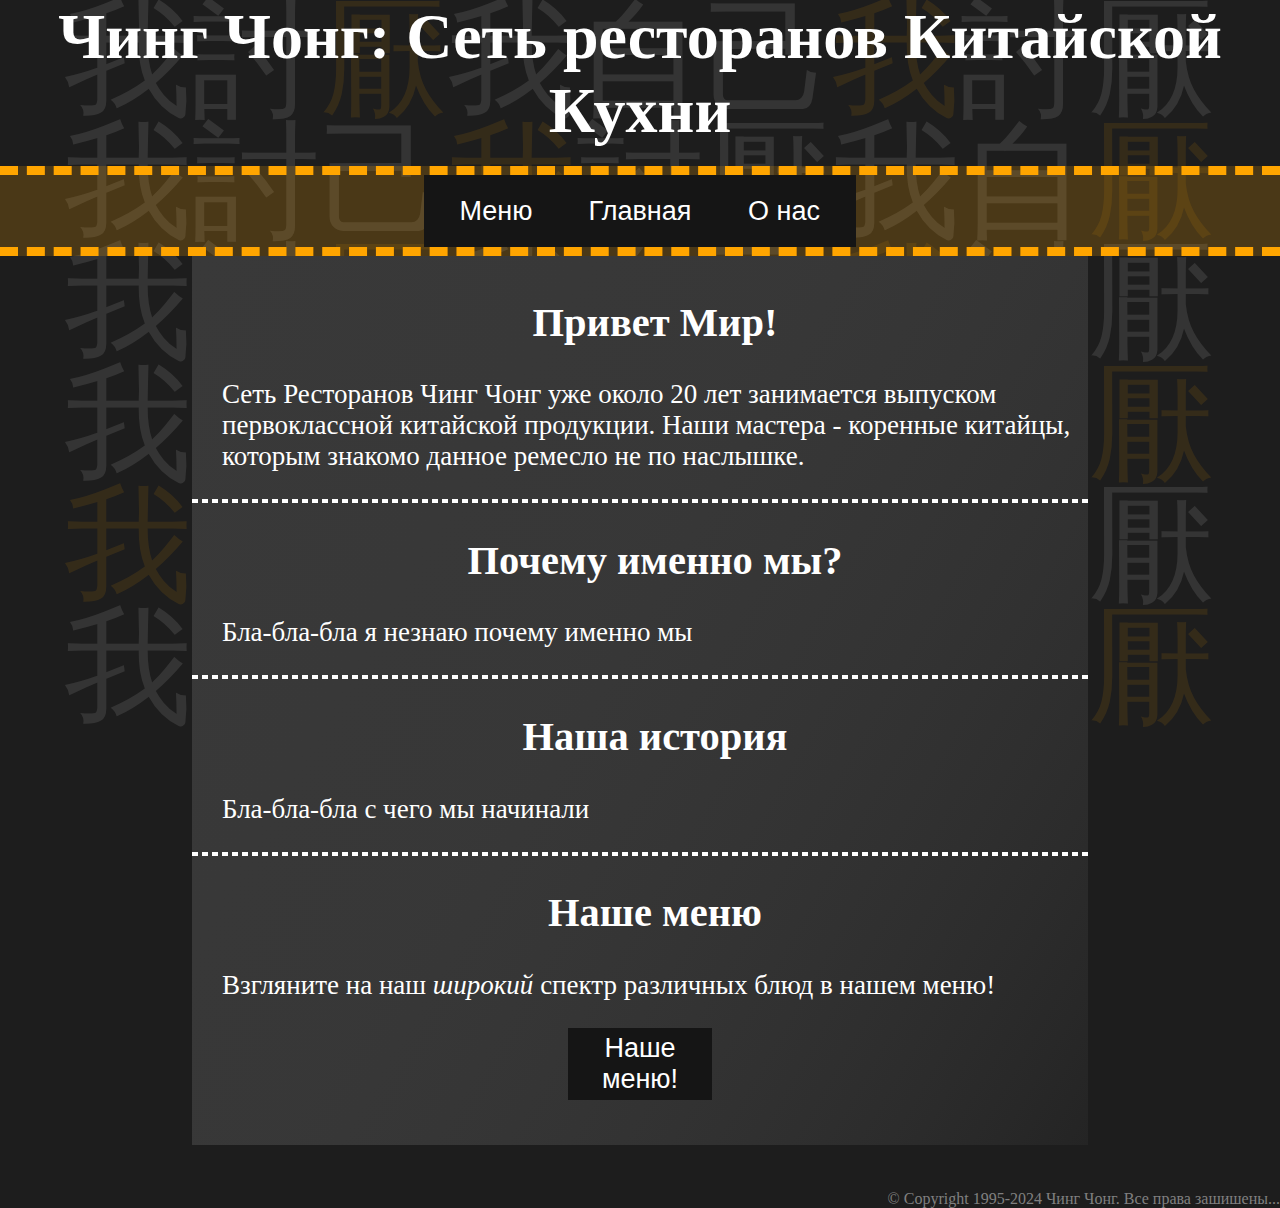
==== index.html @ 1510188a "init" ====
<!DOCTYPE html>
<html>
  <head>
    <title>Чинг Чонг</title>
    <link rel="stylesheet" href="css/main.css">

    <meta name="author" content="Bondarchuk D., Cherchenko A.">
  </head>

  <body> 
    <header id="header">
      <p id="bg">我討<span class="orange">厭</span>我自己<span class="orange">我</span>討厭
        我討己<span class="orange">我</span>討厭我自<span class="orange">厭</span>
        我討<span class="orange">厭</span>我自己<span class="orange">我</span>討厭
        我討己<span class="orange">我</span>討厭我自<span class="orange">厭</span>
        <span class="orange">我</span>討<span class="orange">厭</span>我自己<span class="orange">我</span>討厭
        我討己<span class="orange">我</span>討厭我自<span class="orange">厭</span>
      </p>
      <h1 id="title">Чинг Чонг: Сеть ресторанов Китайской Кухни</h1>
      <!-- Панель навигации -->
      <div id="navmenu">
        <button class="navbutton">Меню</button>
        <button class="navbutton">Главная</button>
        <button class="navbutton">О нас</button>
      </div>
    </header>
    <main>
      <!-- Это может пригодится позже
      <aside id="sidebar">
        <div class="mini panel">
          <ul class="menu">
            <li><a href="https://wardley.org/index.html" class="hot" title="Andy Wardley's Home Page: Web Architect, Kite Designer, Board Rider" onmouseover="hint_here('Andy Wardley\'s Home Page', 'Web Architect, Kite Designer, Board Rider')" onmouseout="unhint()">Home</a></li>
            <li><a href="https://wardley.org/about.html" title="About Andy Wardley: The man behind the longboard" onmouseover="hint_link('About Andy Wardley', 'The man behind the longboard')" onmouseout="unhint()">About</a></li>
            <li><a href="https://wardley.org/computers/index.html" title="Computers: Work and Play With Computers" onmouseover="hint_link('Computers', 'Work and Play With Computers')" onmouseout="unhint()">Computers</a></li>
          </ul>
        </div>
      </aside>
      -->
      
      <article id="content">
        <!-- Секции -->
        <section class="section" id="About_Me">
          <h2 class="sectionName">Привет Мир!</h2>     

          <p> Сеть Ресторанов Чинг Чонг уже около 20 лет занимается
            выпуском первоклассной китайской продукции. Наши мастера - коренные китайцы,
            которым знакомо данное ремесло не по наслышке.
          </p>
        
        </section>
        
	      <hr>

        
        <section class="section">
          <h2 class="sectionName">Почему именно мы?</h2>


          <p>Бла-бла-бла я незнаю почему именно мы</p>

        </section>

        <hr>
      
        <section class="section">
          <h2 class="sectionName">Наша история</h2>


          <p>Бла-бла-бла с чего мы начинали</p>

        </section>

        <hr>

        <section class="section">
          <h2 class="sectionName">Наше меню</h2>


          <p>Взгляните на наш <i>широкий</i> спектр различных блюд в нашем меню!</p>
          <div id = "menubutton"><button class="navbutton">Наше меню!</button></div>

        </section>

      </article>
    </main>


    <footer>
      © Copyright 1995-2024 Чинг Чонг.  Все права зашишены...
    </footer>

</body>
</html>
---- css/main.css ----
/* Теги */

body {
    background-color: #1d1d1d;
    margin: 0px;
}

hr {
    border-width: 2px;
    margin-top: 25px;
    margin-bottom: 25px;
    border-style: dashed;
    color: white;
}

footer {
    margin-top: 5vh;
    color: gray;
    float:right
}


/* Айди */
#content {
    padding-top: 1vh;
    background: linear-gradient(120deg, #393939, 80%, #242424);
    margin-left: 15vw;
    margin-right: 15vw;  
}

#bg {
    position: absolute;
    max-width:fit-content;
    text-align: center;
    margin: 0;
    font-size: 10vw;
    color: white;
    opacity: 10%;
    z-index: -1;
    line-height: 95%;
}
#title {
    text-align: center;
    color: white;
    margin:0;
    margin-bottom: 2vh;
    font-size: 5vi;
    min-width: 72px;
}

#navmenu {
    width: 100%;
    display: flex;

    justify-content: center;
    align-items: center;
    background-color: rgba(255, 166, 0, 0.2);
    border-bottom:1vh orange dashed;
    border-top:1vh orange dashed;
}

#menubutton {
    margin-left: -30px;
    display: flex;
    justify-content: center;
    align-items: center;
    padding-bottom: 5vh;
}


/* Классы */
.navbutton {
    height: 72px;
    width: 144px;
    font-size: 3vh;
    background-color: #151515;
    color: white;
    border: 0px;
}

.sectionName {
    color:white;
    text-align: center;
}

.section {
    color:white;
    font-size: 3vh;
    padding-left: 30px;

}

.orange {
    color:orange;
}

.navbutton:hover {
    background-color: #282828; 
    animation: ButtonHover 0.4s 1 forwards;
}
/* Анимация кнопки при наведении мышкой */
@keyframes ButtonHover {
    to {
        color: orange;
    }
}
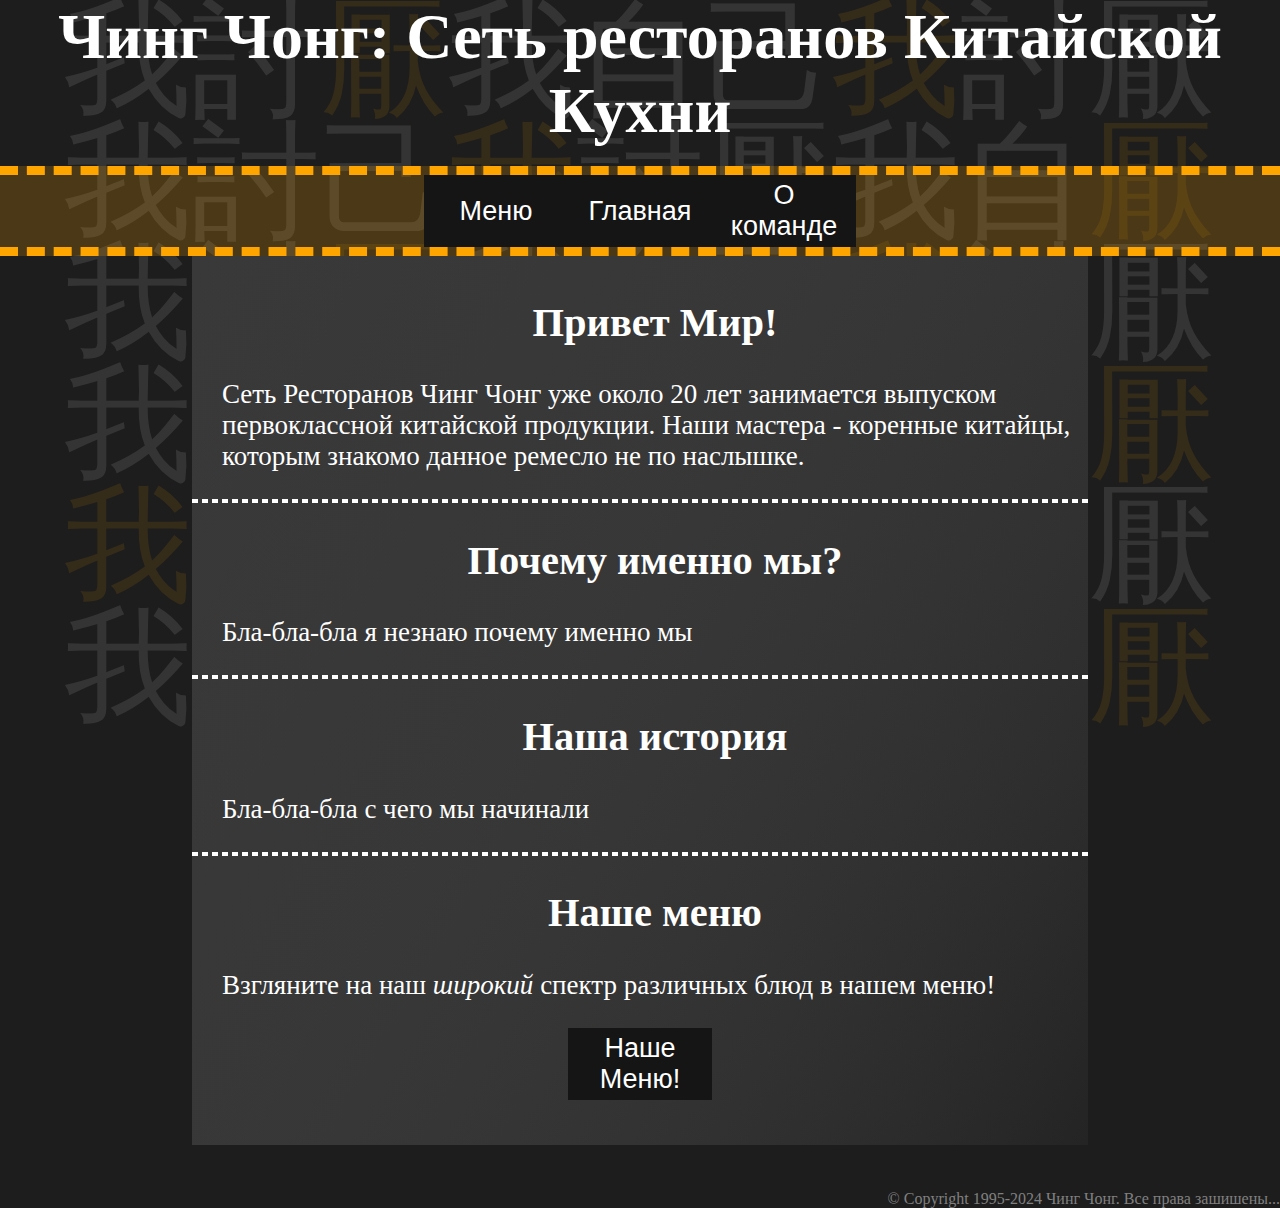
==== commit c4dfdb1c: "Начала работы над остальными страницами" ====
--- a/index.html
+++ b/index.html
@@ -19,23 +19,12 @@
       <h1 id="title">Чинг Чонг: Сеть ресторанов Китайской Кухни</h1>
       <!-- Панель навигации -->
       <div id="navmenu">
-        <button class="navbutton">Меню</button>
-        <button class="navbutton">Главная</button>
-        <button class="navbutton">О нас</button>
+        <a href="menu.html"><button class="navbutton">Меню</button></a>
+        <a href="index.html"><button class="navbutton">Главная</button></a>
+        <a href="contacts.html"><button class="navbutton">О команде</button></a>
       </div>
     </header>
     <main>
-      <!-- Это может пригодится позже
-      <aside id="sidebar">
-        <div class="mini panel">
-          <ul class="menu">
-            <li><a href="https://wardley.org/index.html" class="hot" title="Andy Wardley's Home Page: Web Architect, Kite Designer, Board Rider" onmouseover="hint_here('Andy Wardley\'s Home Page', 'Web Architect, Kite Designer, Board Rider')" onmouseout="unhint()">Home</a></li>
-            <li><a href="https://wardley.org/about.html" title="About Andy Wardley: The man behind the longboard" onmouseover="hint_link('About Andy Wardley', 'The man behind the longboard')" onmouseout="unhint()">About</a></li>
-            <li><a href="https://wardley.org/computers/index.html" title="Computers: Work and Play With Computers" onmouseover="hint_link('Computers', 'Work and Play With Computers')" onmouseout="unhint()">Computers</a></li>
-          </ul>
-        </div>
-      </aside>
-      -->
       
       <article id="content">
         <!-- Секции -->
@@ -77,7 +66,9 @@
 
 
           <p>Взгляните на наш <i>широкий</i> спектр различных блюд в нашем меню!</p>
-          <div id = "menubutton"><button class="navbutton">Наше меню!</button></div>
+          <div id = "menubutton">
+            <a href="menu.html"><button class="navbutton">Наше Меню!</button></a>
+          </div>
 
         </section>
 
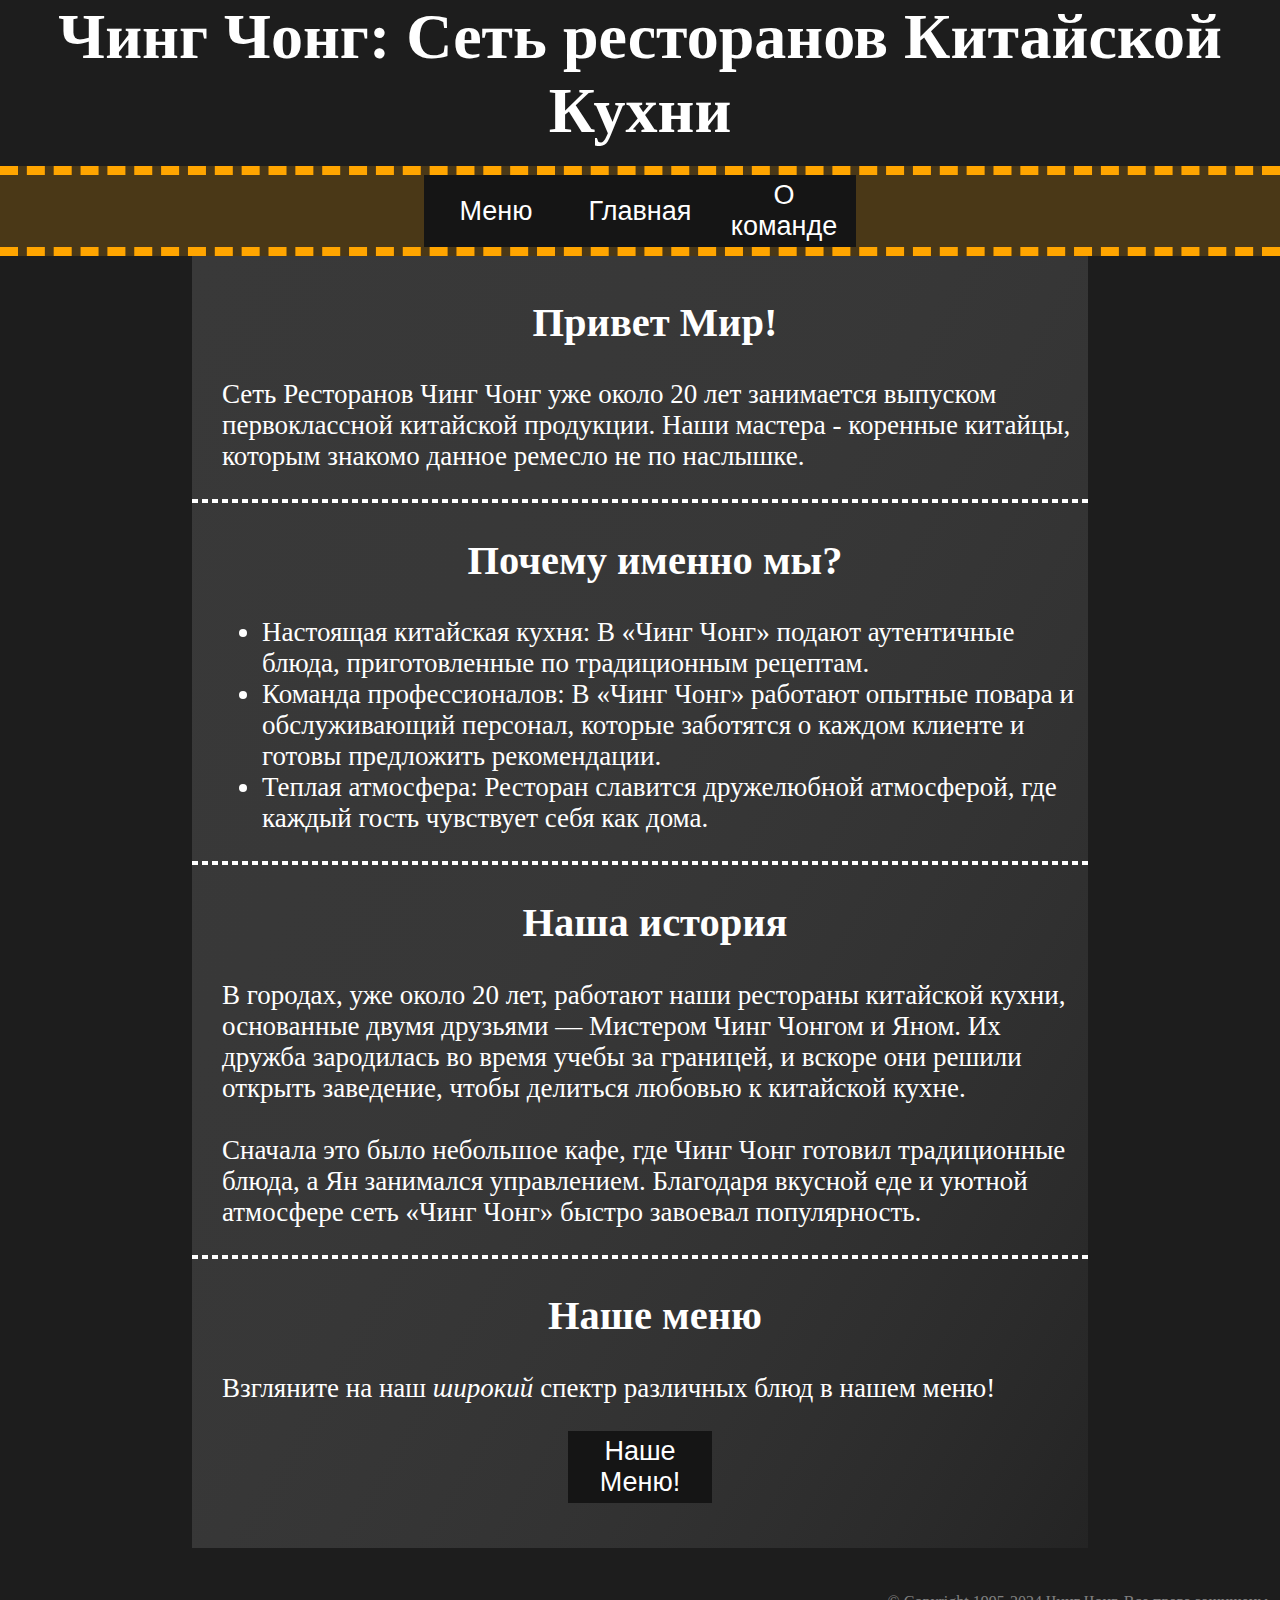
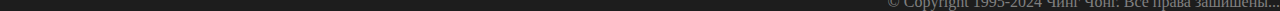
==== commit 30b5f333: "Полировка + Адаптивность (Finale)" ====
--- a/index.html
+++ b/index.html
@@ -3,26 +3,19 @@
   <head>
     <title>Чинг Чонг</title>
     <link rel="stylesheet" href="css/main.css">
-
+    <meta charset="utf-8">
     <meta name="author" content="Bondarchuk D., Cherchenko A.">
   </head>
 
   <body> 
     <header id="header">
-      <p id="bg">我討<span class="orange">厭</span>我自己<span class="orange">我</span>討厭
-        我討己<span class="orange">我</span>討厭我自<span class="orange">厭</span>
-        我討<span class="orange">厭</span>我自己<span class="orange">我</span>討厭
-        我討己<span class="orange">我</span>討厭我自<span class="orange">厭</span>
-        <span class="orange">我</span>討<span class="orange">厭</span>我自己<span class="orange">我</span>討厭
-        我討己<span class="orange">我</span>討厭我自<span class="orange">厭</span>
-      </p>
       <h1 id="title">Чинг Чонг: Сеть ресторанов Китайской Кухни</h1>
       <!-- Панель навигации -->
-      <div id="navmenu">
+      <nav id="navmenu">
         <a href="menu.html"><button class="navbutton">Меню</button></a>
         <a href="index.html"><button class="navbutton">Главная</button></a>
         <a href="contacts.html"><button class="navbutton">О команде</button></a>
-      </div>
+      </nav>
     </header>
     <main>
       
@@ -43,9 +36,25 @@
         
         <section class="section">
           <h2 class="sectionName">Почему именно мы?</h2>
-
-
-          <p>Бла-бла-бла я незнаю почему именно мы</p>
+          <noscript id="noscript">
+            <img width=248px src="img/cat.jpg">
+            <p>У вас выключены скрипты JS...</p>
+          </noscript>
+          <ul>
+            <li>
+              Настоящая китайская кухня: В «Чинг Чонг» подают аутентичные блюда, 
+              приготовленные по традиционным рецептам. 
+            </li>
+            <li>
+              Команда профессионалов: В «Чинг Чонг» работают опытные повара и 
+              обслуживающий персонал, которые заботятся о каждом клиенте
+              и готовы предложить рекомендации. 
+            </li>
+            <li>
+              Теплая атмосфера: Ресторан славится дружелюбной атмосферой, 
+              где каждый гость чувствует себя как дома. 
+            </li>
+          </ul>
 
         </section>
 
@@ -55,7 +64,14 @@
           <h2 class="sectionName">Наша история</h2>
 
 
-          <p>Бла-бла-бла с чего мы начинали</p>
+          <p>В городах, уже около 20 лет, работают наши рестораны китайской кухни,
+            основанные двумя друзьями — Мистером Чинг Чонгом и Яном. 
+            Их дружба зародилась во время учебы за границей, 
+            и вскоре они решили открыть заведение, чтобы делиться любовью к китайской кухне.
+            <br><br>
+            Сначала это было небольшое кафе, где Чинг Чонг готовил традиционные блюда, 
+            а Ян занимался управлением. Благодаря вкусной еде и уютной атмосфере сеть «Чинг Чонг» 
+            быстро завоевал популярность.</p>
 
         </section>
 
@@ -67,7 +83,7 @@
 
           <p>Взгляните на наш <i>широкий</i> спектр различных блюд в нашем меню!</p>
           <div id = "menubutton">
-            <a href="menu.html"><button class="navbutton">Наше Меню!</button></a>
+            <a href="menu.html"><button class="navbutton" id="articlebutton">Наше Меню!</button></a>
           </div>
 
         </section>
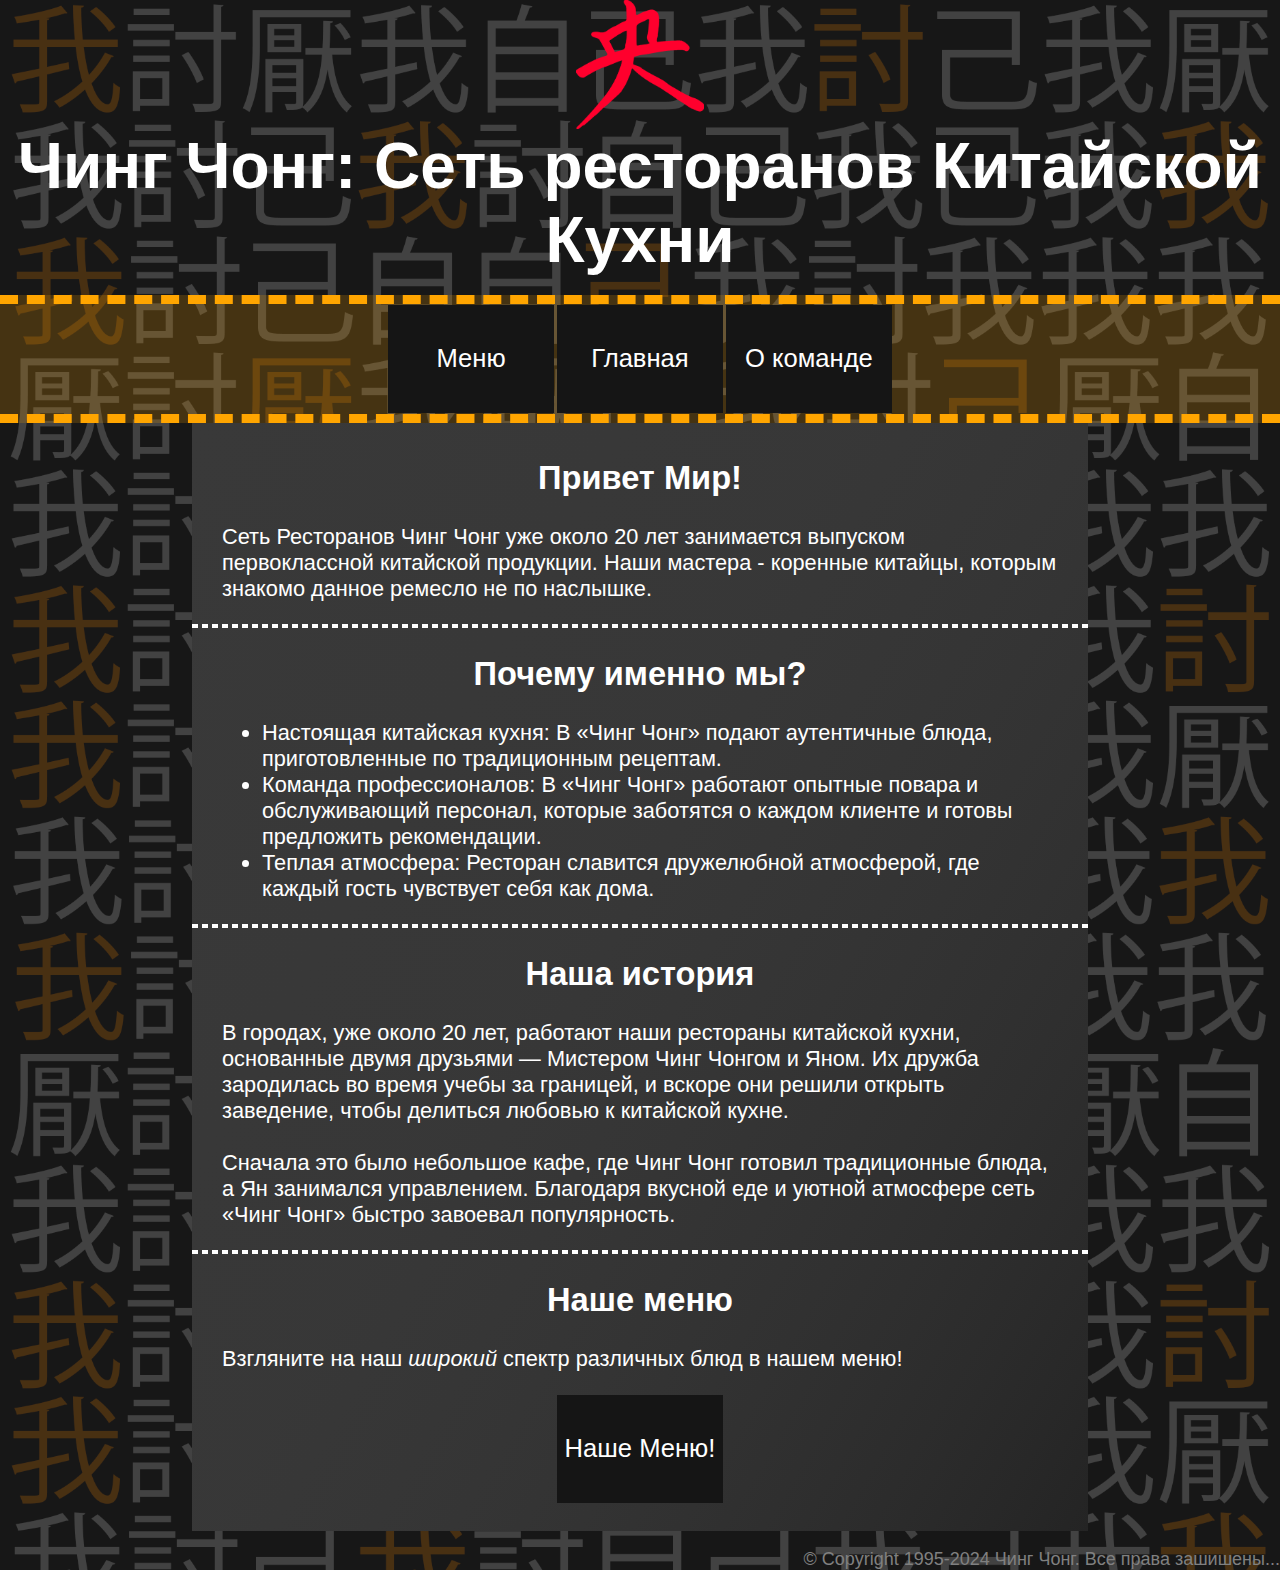
==== commit 33e0c80a: "Final Touches II" ====
--- a/index.html
+++ b/index.html
@@ -5,10 +5,14 @@
     <link rel="stylesheet" href="css/main.css">
     <meta charset="utf-8">
     <meta name="author" content="Bondarchuk D., Cherchenko A.">
+    <link rel="shortcut icon" href="img/Logo.webp">
   </head>
 
   <body> 
     <header id="header">
+      <div id="logo">
+        <img id="logoimg" src="img/Logo.webp">
+      </div>
       <h1 id="title">Чинг Чонг: Сеть ресторанов Китайской Кухни</h1>
       <!-- Панель навигации -->
       <nav id="navmenu">
@@ -21,7 +25,7 @@
       
       <article id="content">
         <!-- Секции -->
-        <section class="section" id="About_Me">
+        <section class="section">
           <h2 class="sectionName">Привет Мир!</h2>     
 
           <p> Сеть Ресторанов Чинг Чонг уже около 20 лет занимается
@@ -93,7 +97,7 @@
 
 
     <footer>
-      © Copyright 1995-2024 Чинг Чонг.  Все права зашишены...
+      &#169; Copyright 1995-2024 Чинг Чонг.  Все права зашишены...
     </footer>
 
 </body>
--- a/css/main.css
+++ b/css/main.css
@@ -1,22 +1,27 @@
 /* Теги */
-
 body {
-    background-color: #1d1d1d;
+    background-image: url("../img/Background.png");
+    background-size: 100%;
+    color:white;
     margin: 0px;
+    font-size: 1.7vw;
+    overflow-wrap: break-word;
+    font-family: 'Gill Sans', 'Gill Sans MT', Calibri, 'Trebuchet MS', sans-serif;
 }
 
 hr {
-    border-width: 2px;
-    margin-top: 25px;
-    margin-bottom: 25px;
+    border-width: .2vw;
+    margin-top: 1vh;
+    margin-bottom: 1vh;
     border-style: dashed;
     color: white;
 }
 
 footer {
-    margin-top: 5vh;
+    margin-top: 2vh;
     color: gray;
-    float:right
+    float:right;
+    font-size: 2vh;
 }
 
 
@@ -25,27 +30,16 @@
     padding-top: 1vh;
     background: linear-gradient(120deg, #393939, 80%, #242424);
     margin-left: 15vw;
-    margin-right: 15vw;  
+    margin-right: 15vw;
+    
 }
 
-#bg {
-    position: absolute;
-    max-width:fit-content;
-    text-align: center;
-    margin: 0;
-    font-size: 10vw;
-    color: white;
-    opacity: 10%;
-    z-index: -1;
-    line-height: 95%;
-}
 #title {
     text-align: center;
     color: white;
     margin:0;
     margin-bottom: 2vh;
-    font-size: 5vi;
-    min-width: 72px;
+    font-size: 5vw;
 }
 
 #navmenu {
@@ -60,47 +54,100 @@
 }
 
 #menubutton {
-    margin-left: -30px;
     display: flex;
     justify-content: center;
     align-items: center;
-    padding-bottom: 5vh;
+    padding-bottom: 3vh;
+}
+
+#articlebutton {
+    max-width: 50vw;
+}
+
+#noscript {
+    float:right;
+    color:red;
+}
+
+#logo {
+    display: flex;
+    justify-content: center;
+    align-items: center;
+}
+
+#logoimg {
+    width: 10vw;
 }
 
 
 /* Классы */
 .navbutton {
-    height: 72px;
-    width: 144px;
-    font-size: 3vh;
+    height: 12vh;
+    min-height: 100px;
+    max-height: 120px;
+    width: 13vw;
+    min-width: 120px;
+    font-size: 2vw;
     background-color: #151515;
     color: white;
     border: 0px;
+    margin: .1vw;
 }
 
 .sectionName {
-    color:white;
     text-align: center;
 }
 
 .section {
-    color:white;
-    font-size: 3vh;
     padding-left: 30px;
-
+    padding-right:30px;
 }
 
-.orange {
-    color:orange;
+
+/* Анимация кнопки при наведении мышкой */
+.navbutton:hover {
+    animation: ButtonHover 0.4s 1 forwards;
 }
 
-.navbutton:hover {
-    background-color: #282828; 
-    animation: ButtonHover 0.4s 1 forwards;
-}
-/* Анимация кнопки при наведении мышкой */
 @keyframes ButtonHover {
     to {
         color: orange;
+        background-color:#282828;
     }
 }
+
+
+/* Адаптивный design */
+@media (orientation: portrait) {
+    /* Для Вертикальных экранов лучше подходит vh. Может есть способ как сделать масштабирование
+        Универсальным... */
+
+    body {
+        font-size: 3vh;
+    }
+
+    hr {
+        border-width: .2vh;
+    }
+
+    #navmenu {
+        flex-direction: column;
+    }
+
+    #logoimg {
+        width: 12vh;
+    }
+
+    #title {
+        font-size: 4vh;
+    }
+    
+    .navbutton {
+        width: 100vw;
+        height: 10vh;
+        min-height: 20px;
+        max-height: 160px;
+        margin: .2vh;
+        font-size: 2vh;
+    }   
+}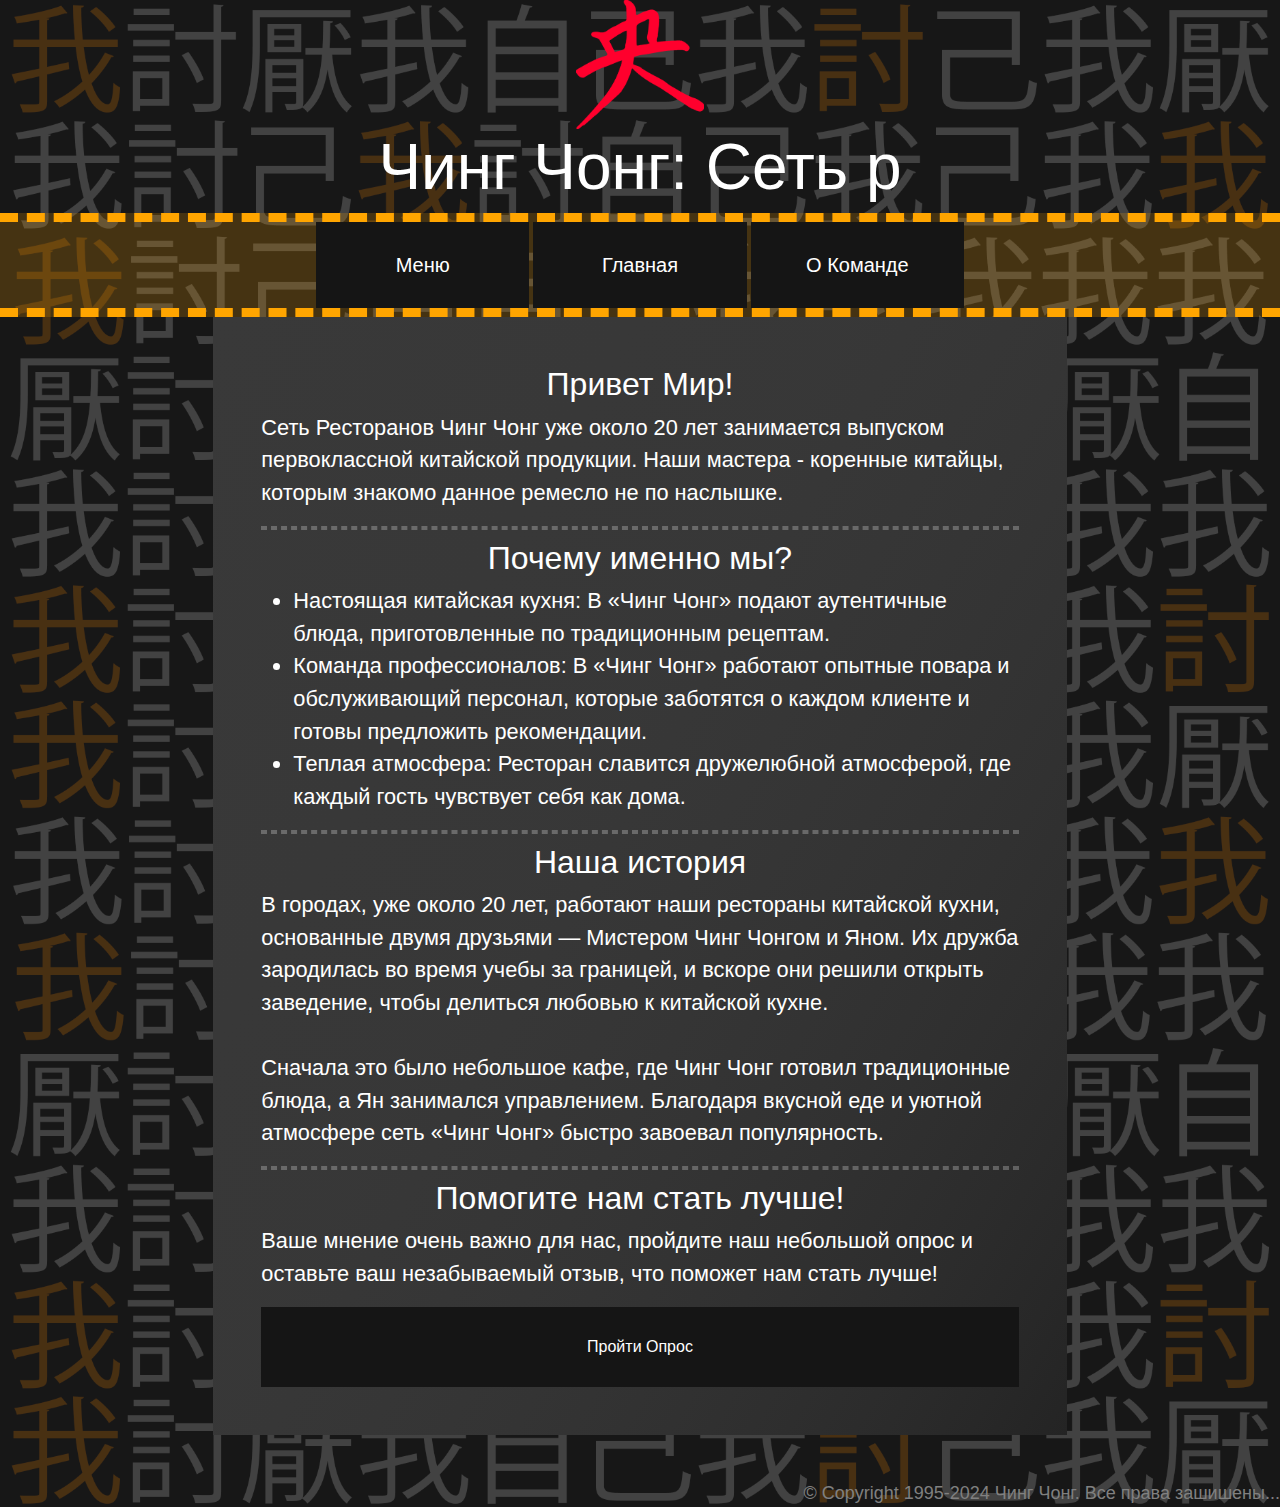
==== commit 883e6fc2: "Перепись под BS + Js" ====
--- a/index.html
+++ b/index.html
@@ -1,104 +1,103 @@
 <!DOCTYPE html>
 <html>
-  <head>
-    <title>Чинг Чонг</title>
-    <link rel="stylesheet" href="css/main.css">
-    <meta charset="utf-8">
-    <meta name="author" content="Bondarchuk D., Cherchenko A.">
-    <link rel="shortcut icon" href="img/Logo.webp">
-  </head>
 
-  <body> 
-    <header id="header">
-      <div id="logo">
-        <img id="logoimg" src="img/Logo.webp">
+<head>
+  <title>Чинг Чонг</title>
+  <meta charset="utf-8" />
+  <meta name="author" content="Bondarchuk D., Cherchenko A." />
+  <meta name="viewport" content="width=device-width, initial-scale=1" />
+  <link rel="shortcut icon" href="img/Logo.webp" />
+  <link href="https://cdn.jsdelivr.net/npm/bootstrap@5.3.3/dist/css/bootstrap.min.css" rel="stylesheet"
+    integrity="sha384-QWTKZyjpPEjISv5WaRU9OFeRpok6YctnYmDr5pNlyT2bRjXh0JMhjY6hW+ALEwIH" crossorigin="anonymous" />
+  <link rel="stylesheet" href="css/main.css" />
+</head>
+
+<body>
+  <header>
+    <img class="logo mx-auto d-block" src="img/Logo.webp" />
+    <h1 id="Animate" class="title text-center text-white">Чинг Чонг: Сеть ресторанов Китайской Кухни</h1>
+    
+    <!-- Навбар с кнопками -->
+    <div class="container-fluid navmenu">
+      <!-- Делаю кнопки меньше и центрирую их -->
+      <div class="row gap-1 justify-content-center">
+        <a class="btn btn-main btn-lg col-md-2" href="menu.html" role="button">Меню</a>
+        <a class="btn btn-main btn-lg col-md-2" href="index.html" role="button">Главная</a>
+        <a class="btn btn-main btn-lg col-md-2" href="contacts.html" role="button">О Команде</a>
       </div>
-      <h1 id="title">Чинг Чонг: Сеть ресторанов Китайской Кухни</h1>
-      <!-- Панель навигации -->
-      <nav id="navmenu">
-        <a href="menu.html"><button class="navbutton">Меню</button></a>
-        <a href="index.html"><button class="navbutton">Главная</button></a>
-        <a href="contacts.html"><button class="navbutton">О команде</button></a>
-      </nav>
-    </header>
-    <main>
-      
-      <article id="content">
-        <!-- Секции -->
-        <section class="section">
-          <h2 class="sectionName">Привет Мир!</h2>     
+    </div>
+  </header>
+  
+  <main>
+    <article class="content container col-8 p-5">
+      <section>
+        <h2 class="text-center">Привет Мир!</h2>
+        
+        <p>
+          Сеть Ресторанов Чинг Чонг уже около 20 лет занимается выпуском
+          первоклассной китайской продукции. Наши мастера - коренные китайцы,
+          которым знакомо данное ремесло не по наслышке.
+        </p>
+      </section>
+      <hr />
+      <section>
+        <h2 class="text-center">Почему именно мы?</h2>
+        <noscript class="float-end">
+          <img width="248px" src="img/cat.jpg" />
+          <p class="text-danger text-right">У вас выключены скрипты JS...</p>
+        </noscript>
+        <ul>
+          <li>
+            Настоящая китайская кухня: В «Чинг Чонг» подают аутентичные блюда,
+            приготовленные по традиционным рецептам.
+          </li>
+          <li>
+            Команда профессионалов: В «Чинг Чонг» работают опытные повара и
+            обслуживающий персонал, которые заботятся о каждом клиенте и
+            готовы предложить рекомендации.
+          </li>
+          <li>
+            Теплая атмосфера: Ресторан славится дружелюбной атмосферой, где
+            каждый гость чувствует себя как дома.
+          </li>
+        </ul>
+      </section>
+      <hr />
+      <section>
+        <h2 class="text-center">Наша история</h2>
+        
+        <p>
+          В городах, уже около 20 лет, работают наши рестораны китайской
+          кухни, основанные двумя друзьями — Мистером Чинг Чонгом и Яном. Их
+          дружба зародилась во время учебы за границей, и вскоре они решили
+          открыть заведение, чтобы делиться любовью к китайской кухне.
+          <br /><br />
+          Сначала это было небольшое кафе, где Чинг Чонг готовил традиционные
+          блюда, а Ян занимался управлением. Благодаря вкусной еде и уютной
+          атмосфере сеть «Чинг Чонг» быстро завоевал популярность.
+        </p>
+      </section>
+      <hr />
+      <section>
+        <h2 class="text-center">Помогите нам стать лучше!</h2>
+        
+        <p>
+          Ваше мнение очень важно для нас, пройдите наш небольшой опрос 
+          и оставьте ваш незабываемый отзыв, что поможет нам стать лучше!
+        </p>
+        
+        <a class="btn btn-main d-block" href="form.html" role="button">Пройти Опрос</a>
+      </section>
+    </article>
+  </main>
+  <footer>
+    &#169; Copyright 1995-2024 Чинг Чонг. Все права зашишены...
+  </footer>
+  
+  <script src="https://cdn.jsdelivr.net/npm/bootstrap@5.3.3/dist/js/bootstrap.bundle.min.js"
+  integrity="sha384-YvpcrYf0tY3lHB60NNkmXc5s9fDVZLESaAA55NDzOxhy9GkcIdslK1eN7N6jIeHz"
+  crossorigin="anonymous"></script>
+  <script src="js/TitleAnim.js"></script>
+</body>
 
-          <p> Сеть Ресторанов Чинг Чонг уже около 20 лет занимается
-            выпуском первоклассной китайской продукции. Наши мастера - коренные китайцы,
-            которым знакомо данное ремесло не по наслышке.
-          </p>
-        
-        </section>
-        
-	      <hr>
-
-        
-        <section class="section">
-          <h2 class="sectionName">Почему именно мы?</h2>
-          <noscript id="noscript">
-            <img width=248px src="img/cat.jpg">
-            <p>У вас выключены скрипты JS...</p>
-          </noscript>
-          <ul>
-            <li>
-              Настоящая китайская кухня: В «Чинг Чонг» подают аутентичные блюда, 
-              приготовленные по традиционным рецептам. 
-            </li>
-            <li>
-              Команда профессионалов: В «Чинг Чонг» работают опытные повара и 
-              обслуживающий персонал, которые заботятся о каждом клиенте
-              и готовы предложить рекомендации. 
-            </li>
-            <li>
-              Теплая атмосфера: Ресторан славится дружелюбной атмосферой, 
-              где каждый гость чувствует себя как дома. 
-            </li>
-          </ul>
-
-        </section>
-
-        <hr>
-      
-        <section class="section">
-          <h2 class="sectionName">Наша история</h2>
-
-
-          <p>В городах, уже около 20 лет, работают наши рестораны китайской кухни,
-            основанные двумя друзьями — Мистером Чинг Чонгом и Яном. 
-            Их дружба зародилась во время учебы за границей, 
-            и вскоре они решили открыть заведение, чтобы делиться любовью к китайской кухне.
-            <br><br>
-            Сначала это было небольшое кафе, где Чинг Чонг готовил традиционные блюда, 
-            а Ян занимался управлением. Благодаря вкусной еде и уютной атмосфере сеть «Чинг Чонг» 
-            быстро завоевал популярность.</p>
-
-        </section>
-
-        <hr>
-
-        <section class="section">
-          <h2 class="sectionName">Наше меню</h2>
-
-
-          <p>Взгляните на наш <i>широкий</i> спектр различных блюд в нашем меню!</p>
-          <div id = "menubutton">
-            <a href="menu.html"><button class="navbutton" id="articlebutton">Наше Меню!</button></a>
-          </div>
-
-        </section>
-
-      </article>
-    </main>
-
-
-    <footer>
-      &#169; Copyright 1995-2024 Чинг Чонг.  Все права зашишены...
-    </footer>
-
-</body>
 </html>--- a/css/main.css
+++ b/css/main.css
@@ -18,98 +18,58 @@
 }
 
 footer {
-    margin-top: 2vh;
+    margin-top: 5vh;
     color: gray;
     float:right;
     font-size: 2vh;
 }
 
 
-/* Айди */
-#content {
+/* Классы */
+.content { 
     padding-top: 1vh;
     background: linear-gradient(120deg, #393939, 80%, #242424);
-    margin-left: 15vw;
-    margin-right: 15vw;
-    
 }
 
-#title {
-    text-align: center;
-    color: white;
-    margin:0;
-    margin-bottom: 2vh;
+.title {
     font-size: 5vw;
 }
 
-#navmenu {
-    width: 100%;
-    display: flex;
-
-    justify-content: center;
-    align-items: center;
+.navmenu {
     background-color: rgba(255, 166, 0, 0.2);
     border-bottom:1vh orange dashed;
     border-top:1vh orange dashed;
 }
 
-#menubutton {
-    display: flex;
-    justify-content: center;
-    align-items: center;
-    padding-bottom: 3vh;
+.btn-main {
+    background-color:#151515;
+    color: white;
+    padding: 3vh;
+    border-radius: 0;
+    text-wrap: nowrap;
 }
 
-#articlebutton {
-    max-width: 50vw;
-}
-
-#noscript {
+.noscript {
     float:right;
     color:red;
 }
 
-#logo {
-    display: flex;
-    justify-content: center;
-    align-items: center;
-}
-
-#logoimg {
+.logo {
     width: 10vw;
 }
 
 
-/* Классы */
-.navbutton {
-    height: 12vh;
-    min-height: 100px;
-    max-height: 120px;
-    width: 13vw;
-    min-width: 120px;
-    font-size: 2vw;
-    background-color: #151515;
-    color: white;
-    border: 0px;
-    margin: .1vw;
-}
-
-.sectionName {
-    text-align: center;
-}
-
-.section {
-    padding-left: 30px;
-    padding-right:30px;
-}
-
 
 /* Анимация кнопки при наведении мышкой */
-.navbutton:hover {
+.btn-main:hover {
     animation: ButtonHover 0.4s 1 forwards;
 }
 
 @keyframes ButtonHover {
+    from {
+        background-color:#151515;
+        color: white;
+    }
     to {
         color: orange;
         background-color:#282828;
@@ -117,37 +77,17 @@
 }
 
 
-/* Адаптивный design */
+/* Немного адаптивности для текста */
 @media (orientation: portrait) {
-    /* Для Вертикальных экранов лучше подходит vh. Может есть способ как сделать масштабирование
-        Универсальным... */
-
     body {
         font-size: 3vh;
     }
 
     hr {
-        border-width: .2vh;
-    }
-
-    #navmenu {
-        flex-direction: column;
-    }
-
-    #logoimg {
-        width: 12vh;
+        border-width: .3vh;
     }
 
     #title {
-        font-size: 4vh;
-    }
-    
-    .navbutton {
-        width: 100vw;
-        height: 10vh;
-        min-height: 20px;
-        max-height: 160px;
-        margin: .2vh;
-        font-size: 2vh;
-    }   
+        font-size: 7vh;
+    } 
 }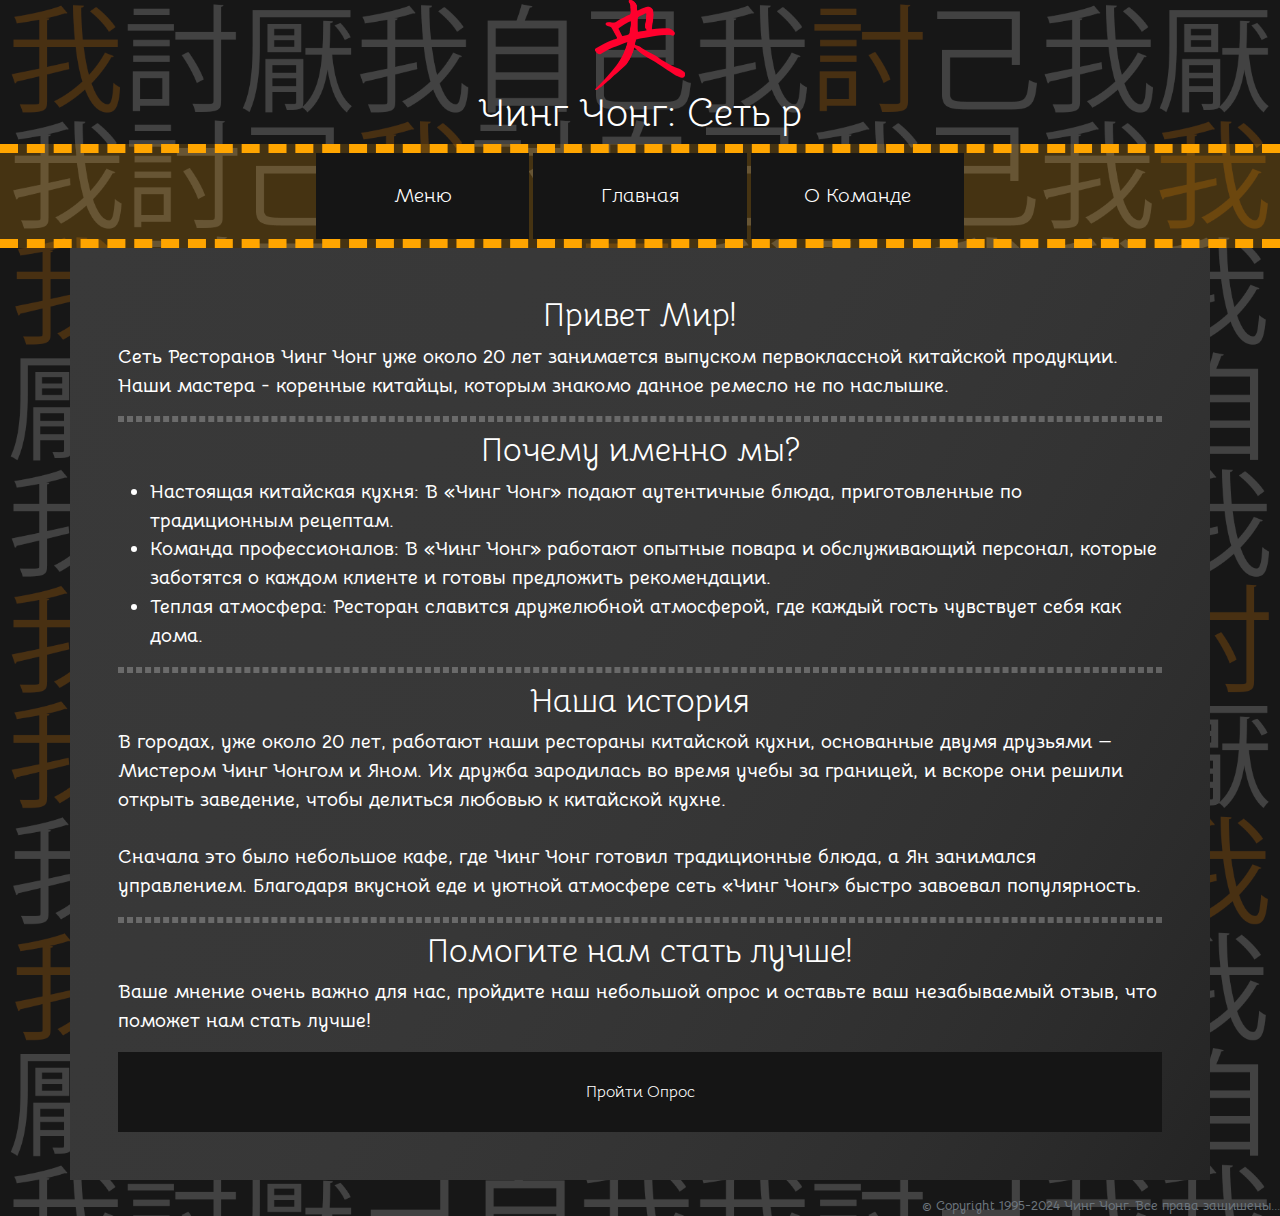
==== commit a27a8095: "Снова перепись тут и там" ====
--- a/index.html
+++ b/index.html
@@ -10,29 +10,34 @@
   <link href="https://cdn.jsdelivr.net/npm/bootstrap@5.3.3/dist/css/bootstrap.min.css" rel="stylesheet"
     integrity="sha384-QWTKZyjpPEjISv5WaRU9OFeRpok6YctnYmDr5pNlyT2bRjXh0JMhjY6hW+ALEwIH" crossorigin="anonymous" />
   <link rel="stylesheet" href="css/main.css" />
+
+  <!-- Кастомный шрифт -->
+  <style>
+    @import url('https://fonts.googleapis.com/css2?family=Bellota:wght@300;400;700&display=swap');
+  </style>
 </head>
 
 <body>
   <header>
     <img class="logo mx-auto d-block" src="img/Logo.webp" />
-    <h1 id="Animate" class="title text-center text-white">Чинг Чонг: Сеть ресторанов Китайской Кухни</h1>
-    
+    <h1 class="title text-center text-white">Чинг Чонг: Сеть ресторанов Китайской Кухни</h1>
+
     <!-- Навбар с кнопками -->
     <div class="container-fluid navmenu">
       <!-- Делаю кнопки меньше и центрирую их -->
       <div class="row gap-1 justify-content-center">
-        <a class="btn btn-main btn-lg col-md-2" href="menu.html" role="button">Меню</a>
-        <a class="btn btn-main btn-lg col-md-2" href="index.html" role="button">Главная</a>
-        <a class="btn btn-main btn-lg col-md-2" href="contacts.html" role="button">О Команде</a>
+        <a class="btn btn-main btn-lg col-lg-2" href="menu.html" role="button">Меню</a>
+        <a class="btn btn-main btn-lg col-lg-2" href="index.html" role="button">Главная</a>
+        <a class="btn btn-main btn-lg col-lg-2" href="contacts.html" role="button">О Команде</a>
       </div>
     </div>
   </header>
-  
+
   <main>
-    <article class="content container col-8 p-5">
+    <article class="content container p-5">
       <section>
         <h2 class="text-center">Привет Мир!</h2>
-        
+
         <p>
           Сеть Ресторанов Чинг Чонг уже около 20 лет занимается выпуском
           первоклассной китайской продукции. Наши мастера - коренные китайцы,
@@ -65,7 +70,7 @@
       <hr />
       <section>
         <h2 class="text-center">Наша история</h2>
-        
+
         <p>
           В городах, уже около 20 лет, работают наши рестораны китайской
           кухни, основанные двумя друзьями — Мистером Чинг Чонгом и Яном. Их
@@ -80,23 +85,23 @@
       <hr />
       <section>
         <h2 class="text-center">Помогите нам стать лучше!</h2>
-        
+
         <p>
-          Ваше мнение очень важно для нас, пройдите наш небольшой опрос 
+          Ваше мнение очень важно для нас, пройдите наш небольшой опрос
           и оставьте ваш незабываемый отзыв, что поможет нам стать лучше!
         </p>
-        
+
         <a class="btn btn-main d-block" href="form.html" role="button">Пройти Опрос</a>
       </section>
     </article>
   </main>
-  <footer>
+  <footer class="text-secondary text-end pt-3">
     &#169; Copyright 1995-2024 Чинг Чонг. Все права зашишены...
   </footer>
-  
+
   <script src="https://cdn.jsdelivr.net/npm/bootstrap@5.3.3/dist/js/bootstrap.bundle.min.js"
-  integrity="sha384-YvpcrYf0tY3lHB60NNkmXc5s9fDVZLESaAA55NDzOxhy9GkcIdslK1eN7N6jIeHz"
-  crossorigin="anonymous"></script>
+    integrity="sha384-YvpcrYf0tY3lHB60NNkmXc5s9fDVZLESaAA55NDzOxhy9GkcIdslK1eN7N6jIeHz"
+    crossorigin="anonymous"></script>
   <script src="js/TitleAnim.js"></script>
 </body>
 
--- a/css/main.css
+++ b/css/main.css
@@ -1,38 +1,33 @@
-/* Теги */
+/* HTML Теги */
 body {
     background-image: url("../img/Background.png");
     background-size: 100%;
     color:white;
-    margin: 0px;
-    font-size: 1.7vw;
-    overflow-wrap: break-word;
-    font-family: 'Gill Sans', 'Gill Sans MT', Calibri, 'Trebuchet MS', sans-serif;
+    font-family: "Bellota", system-ui;
+    font-weight: 700;
+    font-style: normal;
+    font-size: 1.2em;
+}
+
+footer {
+    font-size: 0.7em;
 }
 
 hr {
-    border-width: .2vw;
+    border-width: .4vh;
     margin-top: 1vh;
     margin-bottom: 1vh;
     border-style: dashed;
     color: white;
 }
 
-footer {
-    margin-top: 5vh;
-    color: gray;
-    float:right;
-    font-size: 2vh;
-}
-
-
 /* Классы */
-.content { 
-    padding-top: 1vh;
-    background: linear-gradient(120deg, #393939, 80%, #242424);
-}
-
-.title {
-    font-size: 5vw;
+.btn-main {
+    background-color:#151515;
+    color: white;
+    border-radius: 0;
+    padding: 3vh 0vh;
+    
 }
 
 .navmenu {
@@ -41,12 +36,12 @@
     border-top:1vh orange dashed;
 }
 
-.btn-main {
-    background-color:#151515;
-    color: white;
-    padding: 3vh;
-    border-radius: 0;
-    text-wrap: nowrap;
+.content { 
+    background: linear-gradient(120deg, #393939, 80%, #242424);
+}
+
+.title {
+    font-size: 200%;
 }
 
 .noscript {
@@ -55,10 +50,8 @@
 }
 
 .logo {
-    width: 10vw;
+    width: 10vh;
 }
-
-
 
 /* Анимация кнопки при наведении мышкой */
 .btn-main:hover {
@@ -76,18 +69,13 @@
     }
 }
 
+/* Айди */
 
-/* Немного адаптивности для текста */
-@media (orientation: portrait) {
-    body {
-        font-size: 3vh;
-    }
-
-    hr {
-        border-width: .3vh;
-    }
-
-    #title {
-        font-size: 7vh;
-    } 
-}+/* p.s этот элемент используется !!ТОЛЬКО!! в "form.html" 
+но мне лень делать отдельный css для формы,
+поскольку она не требует никаких дальнейших доработок, 
+так что в форме я просто использую main.css. 
+!!ЭТОТ ЭЛЕМЕНТ ИЗ "form.html"!! */
+#resultWrapper {
+    display: none;
+}
